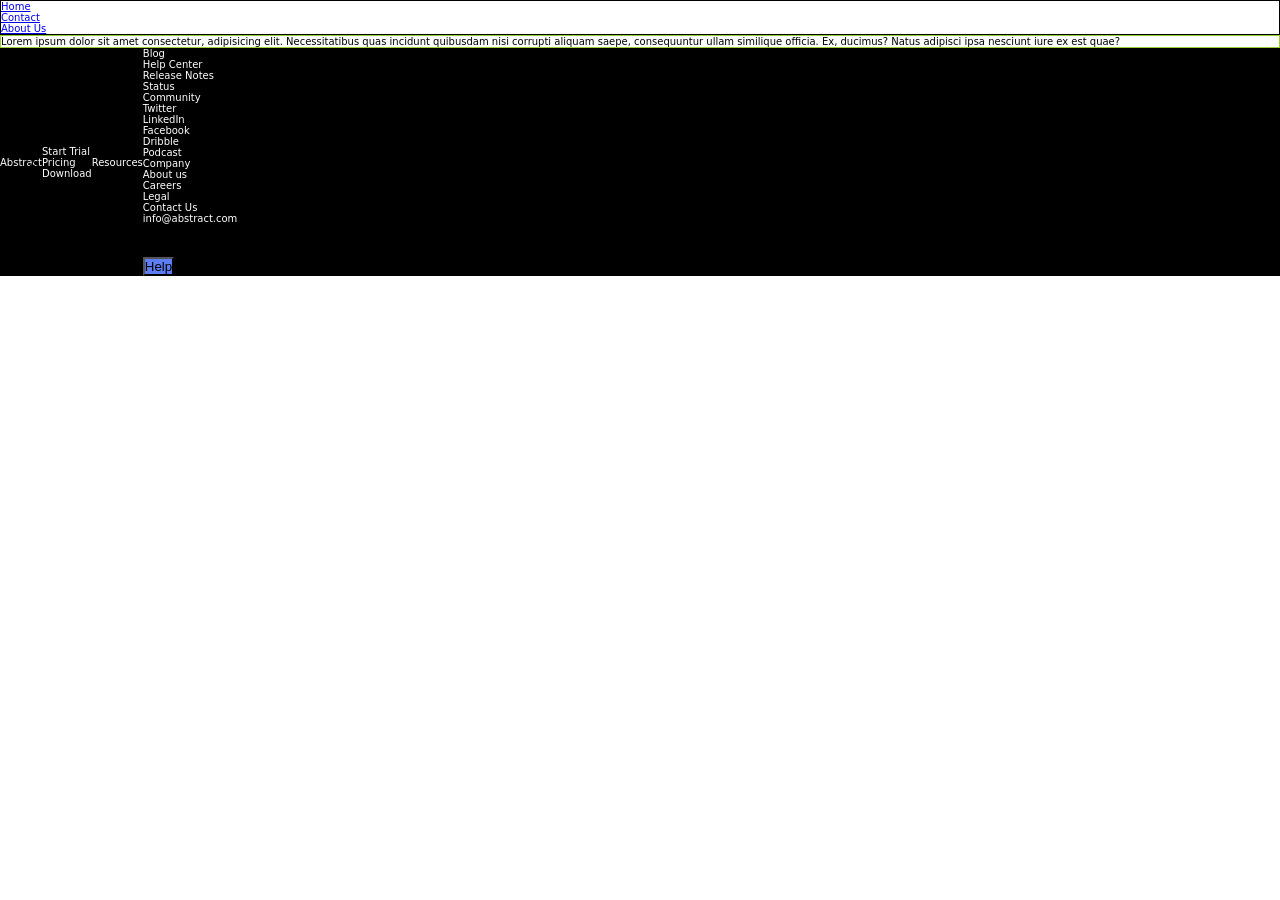
==== index_html.html @ df221b85 "added footer" ====
<!DOCTYPE html>
<html lang="en">
  <head>
    <meta charset="UTF-8" />
    <meta name="viewport" content="width=device-width, initial-scale=1.0" />
    <link rel="stylesheet" href="style.css" />
    <title>Abstract</title>
  </head>
  <body>
    <header class="header">
      <nav>
        <ul>
          <li><a href="#">Home</a></li>
          <li><a href="#">Contact</a></li>
          <li><a href="#footer">About Us</a></li>
        </ul>
      </nav>
    </header>

    <main class="main">
      <article>
        Lorem ipsum dolor sit amet consectetur, adipisicing elit. Necessitatibus
        quas incidunt quibusdam nisi corrupti aliquam saepe, consequuntur ullam
        similique officia. Ex, ducimus? Natus adipisci ipsa nesciunt iure ex est
        quae?
      </article>
    </main>
    <footer>
      <article>Abstract</article>
      <ol>
        <li><a href="./Start Trial.html">Start Trial</a></li>
        <li><a href="./Pricing.html">Pricing</a></li>
        <li><a href="./Download.html">Download</a></li>
      </ol>
    
      <article>Resources</article>
      <ol>
        <li><a href="./Blog.html">Blog</a></li>
        <li><a href="./Help Center.html">Help Center</a></li>
        <li><a href="./Release Notes.html">Release Notes</a></li>
        <li><a href="./Status.html">Status</a></li>
      
          <article>Community</article>
          <ol>
            <li><a href="./Twitter.html">Twitter</a></li>
            <li><a href="./LinkedIn.html">LinkedIn</a></li>
            <li><a href="./Facebook.html">Facebook</a></li>
            <li><a href="./Dribble.html">Dribble</a></li>
            <li><a href="./Podcast.html">Podcast</a></li>
          </ol>
          <article>Company</article>
          <ol>
            <li><a href="./About us.html">About us</a></li>
            <li><a href="./Careers.html">Careers</a></li>
            <li><a href="./Legal.html">Legal</a></li>
            <li><a href="./Contact Us.html">Contact Us</a></li>
            <li><a href="./info@abstract.com.html">info@abstract.com</a></li>
          </ol>
          <p>© Copyright 2023 <br>

            Abstract Studio Design, Inc. <br>
            
            All rights reserved</p>
            <button>Help</button>
        </footer>
  </body>
</html>
---- style.css ----
* {
  margin: 0;
  padding: 0;
  box-sizing: border-box;
}

html {
  font-size: 62.5%; /* 1rem = 10px */
}

body {
  display: grid;

  font-family: system-ui, -apple-system, BlinkMacSystemFont, "Segoe UI", Roboto,
    Oxygen, Ubuntu, Cantarell, "Open Sans", "Helvetica Neue", sans-serif;
}

.header {
  border: 1px solid black;
}
.main {
  border: 1px solid yellowgreen;
}

footer {
  display: flex;

  align-items: center;
  list-style: none;

  padding: 0;

  background-color: black;
  text-decoration: none;
  a:link {
    text-decoration: none;
    color: white;
  }
  a:visited {
    text-decoration: none;
    color: white;
  }
  a:hover {
    color: white;
    text-decoration: underline;
  }
  a:active {
    text-decoration: none;
    color: white;
  }

  article {
    color: white;
  }
  button {
    background-color: #5d7df5;
  }
}
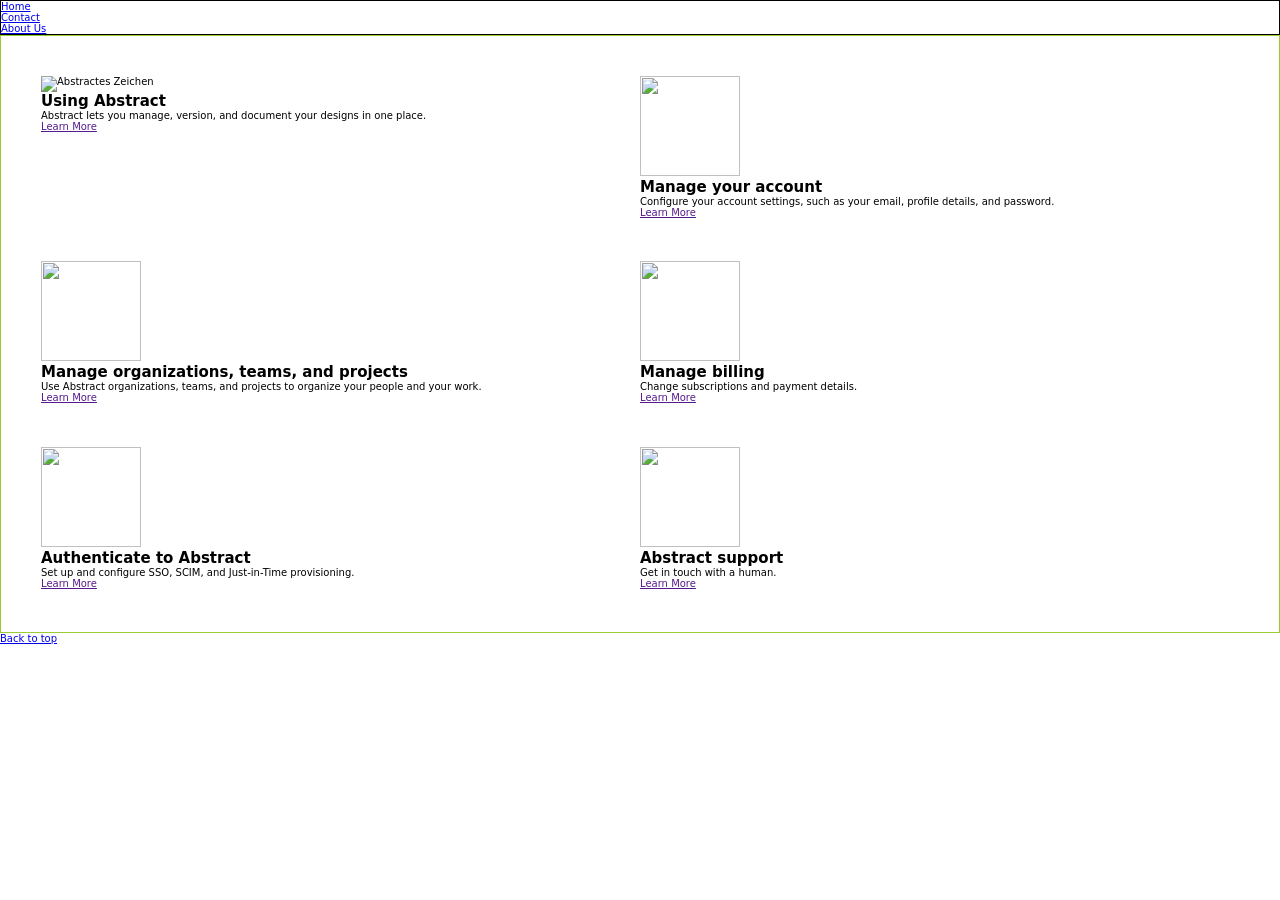
==== commit db38d423: "Neuer Mainbody" ====
--- a/index_html.html
+++ b/index_html.html
@@ -18,50 +18,43 @@
     </header>
 
     <main class="main">
-      <article>
-        Lorem ipsum dolor sit amet consectetur, adipisicing elit. Necessitatibus
-        quas incidunt quibusdam nisi corrupti aliquam saepe, consequuntur ullam
-        similique officia. Ex, ducimus? Natus adipisci ipsa nesciunt iure ex est
-        quae?
-      </article>
+      <div class="table">
+      <div class="Liste"><p>
+        <img class="category-list-svg-icon" src="//theme.zdassets.com/theme_assets/2197739/aed6500f4da41c641f3de5d96247eb6654e9c386.png" alt="Abstractes Zeichen">
+     <h2>Using Abstract</h2> <p>Abstract lets you manage, version, and document your designs in one place.</p>
+    <p>
+      <a href="">Learn More</a>
+    </p></p></div>
+    <div class="Liste"><p> 
+      <img class="category-list-svg-icon" src="//theme.zdassets.com/theme_assets/2197739/91588b3d042df901d9b941ccbb57af4f151401c7.png">
+      <h2>Manage your account</h2> <p>Configure your account settings, such as your email, profile details, and password.</p>
+     <p>
+       <a href="">Learn More</a>
+     </p></p></div>
+     <div class="Liste"><p> <img class="category-list-svg-icon" src="//theme.zdassets.com/theme_assets/2197739/50d0db451c0e1e66e1caddd142986fcf6792ca05.png">
+      <h2>Manage organizations, teams, and projects</h2> <p>Use Abstract organizations, teams, and projects to organize your people and your work.</p>
+     <p>
+       <a href="">Learn More</a>
+     </p></p></div> 
+     <div class="Liste"><p> <img class="category-list-svg-icon" src="//theme.zdassets.com/theme_assets/2197739/3e82d0126e97d7b7c60a611d4e11b3c278d33743.png">
+      <h2>Manage billing</h2> <p>Change subscriptions and payment details.</p>
+     <p>
+       <a href="">Learn More</a>
+     </p></p></div>
+     <div class="Liste"><p> <img class="category-list-svg-icon" src="//theme.zdassets.com/theme_assets/2197739/7712592465ef5c7bf18f1c7cb16e19ab44eb81e3.png">
+      <h2>Authenticate to Abstract</h2> <p>Set up and configure SSO, SCIM, and Just-in-Time provisioning.</p>
+     <p>
+       <a href="">Learn More</a>
+     </p></p></div>
+     <div class="Liste"> <p> <img class="category-list-svg-icon" src="//theme.zdassets.com/theme_assets/2197739/dcc25d18e224d12621d74e545cc8bdd1b5685ca8.png">
+      <h2>Abstract support</h2> <p>Get in touch with a human.</p>
+     <p>
+       <a href="">Learn More</a>
+     </p></p></div> </div>
+
     </main>
-    <footer>
-      <article>Abstract</article>
-      <ol>
-        <li><a href="./Start Trial.html">Start Trial</a></li>
-        <li><a href="./Pricing.html">Pricing</a></li>
-        <li><a href="./Download.html">Download</a></li>
-      </ol>
-    
-      <article>Resources</article>
-      <ol>
-        <li><a href="./Blog.html">Blog</a></li>
-        <li><a href="./Help Center.html">Help Center</a></li>
-        <li><a href="./Release Notes.html">Release Notes</a></li>
-        <li><a href="./Status.html">Status</a></li>
-      
-          <article>Community</article>
-          <ol>
-            <li><a href="./Twitter.html">Twitter</a></li>
-            <li><a href="./LinkedIn.html">LinkedIn</a></li>
-            <li><a href="./Facebook.html">Facebook</a></li>
-            <li><a href="./Dribble.html">Dribble</a></li>
-            <li><a href="./Podcast.html">Podcast</a></li>
-          </ol>
-          <article>Company</article>
-          <ol>
-            <li><a href="./About us.html">About us</a></li>
-            <li><a href="./Careers.html">Careers</a></li>
-            <li><a href="./Legal.html">Legal</a></li>
-            <li><a href="./Contact Us.html">Contact Us</a></li>
-            <li><a href="./info@abstract.com.html">info@abstract.com</a></li>
-          </ol>
-          <p>© Copyright 2023 <br>
-
-            Abstract Studio Design, Inc. <br>
-            
-            All rights reserved</p>
-            <button>Help</button>
-        </footer>
+    <footer class="footer">
+      <p><a href="#">Back to top</a></p>
+    </footer>
   </body>
-</html>
+</html>
--- a/style.css
+++ b/style.css
@@ -18,41 +18,62 @@
 .header {
   border: 1px solid black;
 }
+/* Main Daniel */
 .main {
   border: 1px solid yellowgreen;
-}
-
-footer {
   display: flex;
 
-  align-items: center;
-  list-style: none;
-
-  padding: 0;
-
-  background-color: black;
-  text-decoration: none;
+.Liste {
+  width: 50%;
+  height: auto;
+  
+  margin-bottom: 3rem;
+}
+.table {
+  padding: 2rem;
+  margin: 2rem;
+  height: 100%;
+  width: 100%;
+  display: flex;
+  flex-wrap: wrap;
+  
+}
+img {height: 100px;
+  width: 100px;
+}
+.main h2 {
+  font-size: x-large;
+  font-weight: 700;
+}
+.main p {
+  font-size: x-large;
   a:link {
     text-decoration: none;
-    color: white;
   }
+    
   a:visited {
-    text-decoration: none;
-    color: white;
+    text-decoration: underline;
+    color: black;
   }
   a:hover {
-    color: white;
+    color: blue;
     text-decoration: underline;
   }
   a:active {
-    text-decoration: none;
-    color: white;
+    text-decoration: un;
+    color: blue;
   }
 
-  article {
-    color: white;
+
+}
+@media (1px < width < 700px) {
+  .table {
+    flex-direction: column;
   }
-  button {
-    background-color: #5d7df5;
+  .Liste {
+    width: 90%;
   }
 }
+}
+  /* Daniel Main Ende /*
+
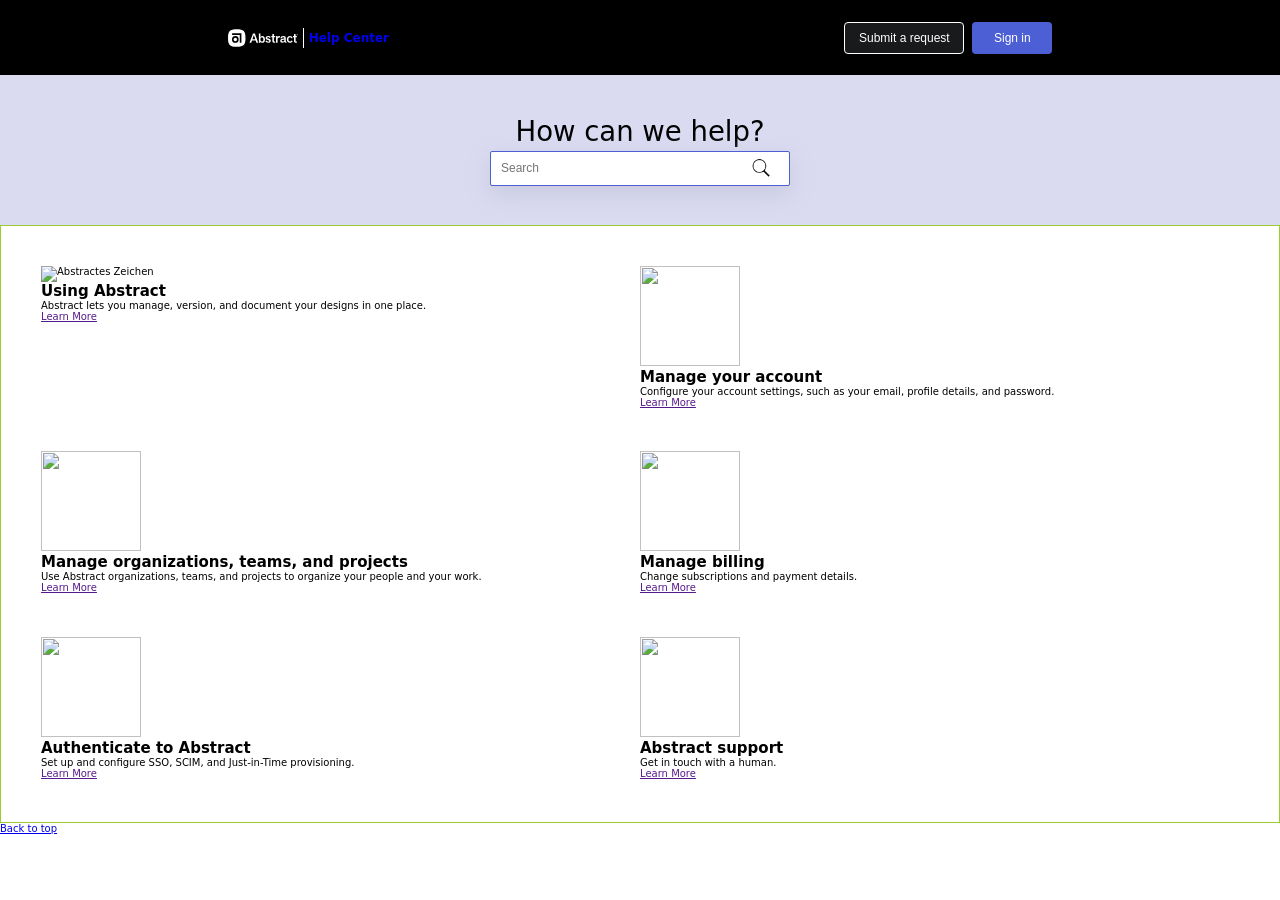
==== commit 232ad6df: "Merge branch 'main' into feature/mainbody" ====
--- a/index_html.html
+++ b/index_html.html
@@ -8,13 +8,28 @@
   </head>
   <body>
     <header class="header">
-      <nav>
-        <ul>
-          <li><a href="#">Home</a></li>
-          <li><a href="#">Contact</a></li>
-          <li><a href="#footer">About Us</a></li>
-        </ul>
-      </nav>
+      <div class="menu-container">
+        <div class="texts">
+          <div class="logo">
+            <a href="#"> <img src="./logo.svg" width="70px" height="70px" alt="" /></a>
+          </div>
+          <div class="vl"></div>
+          <div class="text1"><a href="#">Help Center</a></div>
+        </div>
+        <div class="buttons">
+          <button class="submit_btn">Submit a request</button>
+          <button class="login">Sign in</button>
+        </div>
+      </div>
+    </header>
+    <header class="searchbar">
+      <div class="sbcontainer">
+        <div class="text2">How can we help?</div>
+        <div class="search">
+          <input type="search" placeholder="Search" />
+          <!-- <button type="submit"></button>-->
+        </div>
+      </div>
     </header>
 
     <main class="main">
@@ -57,4 +72,4 @@
       <p><a href="#">Back to top</a></p>
     </footer>
   </body>
-</html>+</html>
--- a/style.css
+++ b/style.css
@@ -9,16 +9,151 @@
 }
 
 body {
+
   display: grid;
 
   font-family: system-ui, -apple-system, BlinkMacSystemFont, "Segoe UI", Roboto,
     Oxygen, Ubuntu, Cantarell, "Open Sans", "Helvetica Neue", sans-serif;
+
 }
 
 .header {
-  border: 1px solid black;
-}
-/* Main Daniel */
+  color: #ffffff; /*of the fonts*/
+  background-color: #000000;
+  display: flex;
+  justify-content: center;
+}
+
+.menu-container {
+  width: 100dvw;
+  display: flex;
+  justify-content: space-around;
+  align-items: center;
+}
+
+.texts {
+  display: flex;
+  align-items: center;
+}
+
+.logo {
+  margin-right: 5px;
+  color: white;
+  margin-top: 3px;
+}
+
+.vl {
+  margin-right: 5px;
+  border-left: 1px solid white;
+  height: 20px;
+  position: relative;
+}
+.text1 {
+  font-size: 1.2rem;
+  font-weight: 600;
+
+  a:link {
+    text-decoration: none;
+  }
+  a:visited {
+    text-decoration: none;
+    color: white;
+  }
+  a:hover {
+    color: white;
+    text-decoration: underline;
+  }
+  a:active {
+    text-decoration: none;
+    color: white;
+  }
+}
+
+.buttons {
+  display: flex;
+  justify-content: flex-end;
+}
+
+.submit_btn {
+  background-color: #191a1b;
+  color: white;
+  border: 0.5px solid white;
+  padding: 8px;
+  border-radius: 4px;
+  text-align: center;
+  text-decoration: none;
+  width: 120px;
+
+  font-size: 16px;
+
+  cursor: pointer;
+  font-size: 1.2rem;
+}
+
+.login {
+  background-color: #4c5fd5;
+  border: none;
+  color: white;
+  padding: 8px;
+  border-radius: 4px;
+  text-align: center;
+  text-decoration: none;
+  width: 80px;
+
+  font-size: 16px;
+  margin-left: 8px;
+  cursor: pointer;
+
+  transition-duration: 0.4s;
+  font-size: 1.2rem;
+
+  &:hover {
+    background-color: white;
+    color: black;
+  }
+}
+
+.searchbar {
+  background-color: #dadbf1;
+  display: flex;
+  justify-content: center;
+}
+
+
+
+
+.sbcontainer {
+  height: 150px;
+  display: flex;
+  flex-direction: column;
+  flex-wrap: wrap;
+  align-content: center;
+  justify-content: center;
+  align-items: center;
+}
+.text2 {
+  font-size: 2.75rem;
+  font-weight: 500;
+}
+
+.search input[type="search"] {
+  padding: 10px;
+  margin-top: 4px;
+  width: 30rem;
+  height: 3.5rem;
+  border: 1px solid #4c5fd5;
+  border-radius: 2px;
+  font-size: 1.2rem;
+
+  background-image: url("search.png");
+  background-size: 20px;
+  background-position: 26rem;
+  background-repeat: no-repeat;
+
+  box-shadow: #c8c9dd 0px 8px 24px;
+}
+
+
 .main {
   border: 1px solid yellowgreen;
   display: flex;
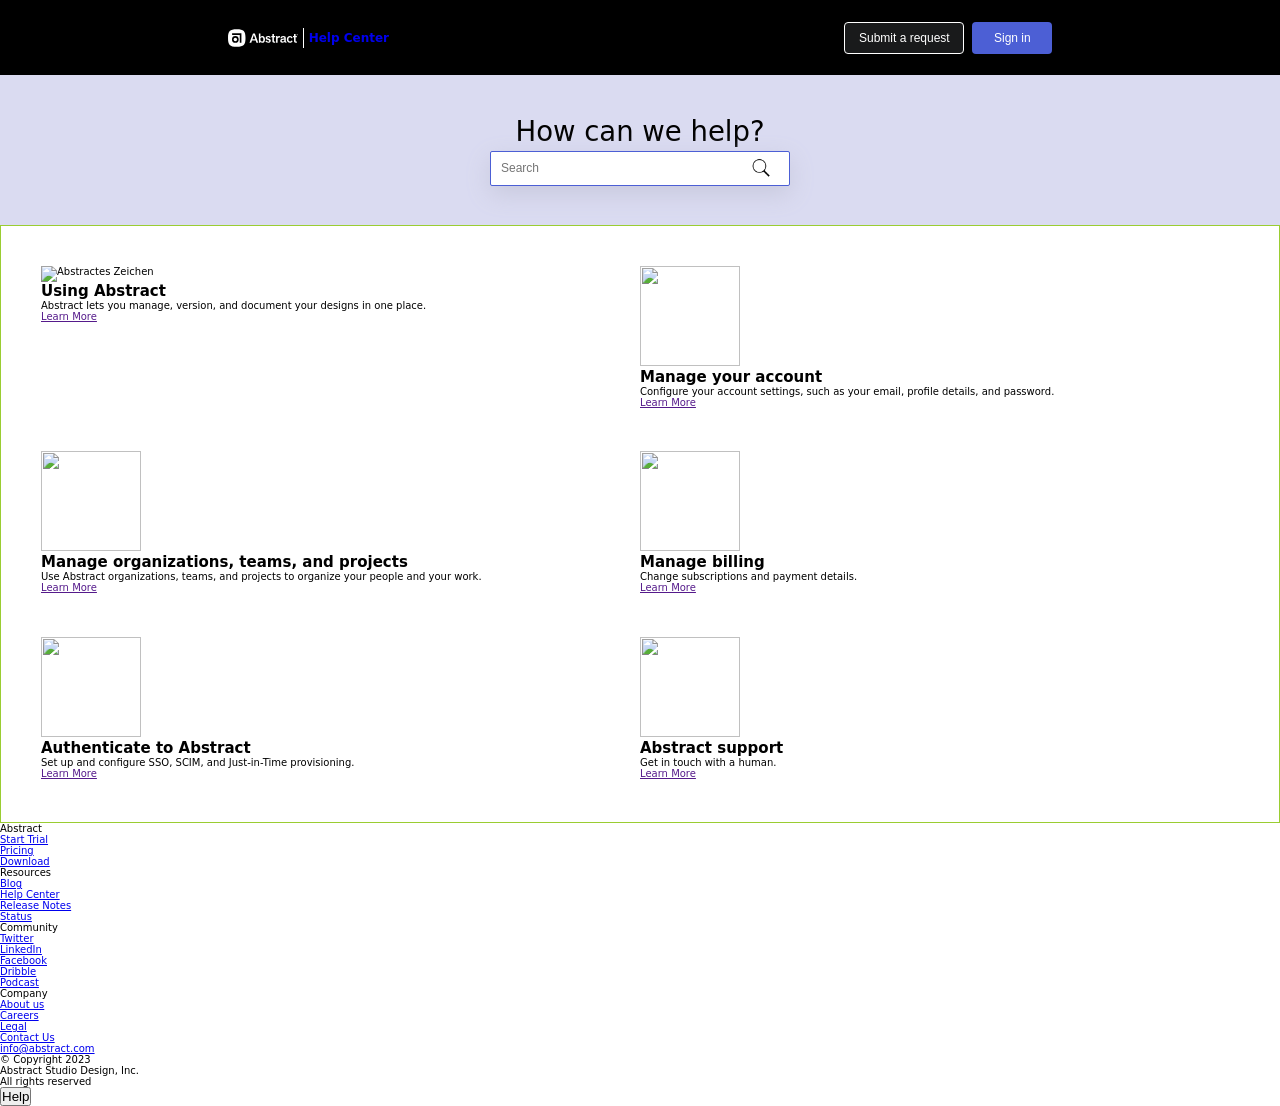
==== commit e42c6866: "Merge branch 'main' into feature/footer" ====
--- a/index_html.html
+++ b/index_html.html
@@ -33,6 +33,7 @@
     </header>
 
     <main class="main">
+
       <div class="table">
       <div class="Liste"><p>
         <img class="category-list-svg-icon" src="//theme.zdassets.com/theme_assets/2197739/aed6500f4da41c641f3de5d96247eb6654e9c386.png" alt="Abstractes Zeichen">
@@ -67,9 +68,45 @@
        <a href="">Learn More</a>
      </p></p></div> </div>
 
+
     </main>
-    <footer class="footer">
-      <p><a href="#">Back to top</a></p>
-    </footer>
+    <footer>
+      <article>Abstract</article>
+      <ol>
+        <li><a href="./Start Trial.html">Start Trial</a></li>
+        <li><a href="./Pricing.html">Pricing</a></li>
+        <li><a href="./Download.html">Download</a></li>
+      </ol>
+    
+      <article>Resources</article>
+      <ol>
+        <li><a href="./Blog.html">Blog</a></li>
+        <li><a href="./Help Center.html">Help Center</a></li>
+        <li><a href="./Release Notes.html">Release Notes</a></li>
+        <li><a href="./Status.html">Status</a></li>
+      
+          <article>Community</article>
+          <ol>
+            <li><a href="./Twitter.html">Twitter</a></li>
+            <li><a href="./LinkedIn.html">LinkedIn</a></li>
+            <li><a href="./Facebook.html">Facebook</a></li>
+            <li><a href="./Dribble.html">Dribble</a></li>
+            <li><a href="./Podcast.html">Podcast</a></li>
+          </ol>
+          <article>Company</article>
+          <ol>
+            <li><a href="./About us.html">About us</a></li>
+            <li><a href="./Careers.html">Careers</a></li>
+            <li><a href="./Legal.html">Legal</a></li>
+            <li><a href="./Contact Us.html">Contact Us</a></li>
+            <li><a href="./info@abstract.com.html">info@abstract.com</a></li>
+          </ol>
+          <p>© Copyright 2023 <br>
+
+            Abstract Studio Design, Inc. <br>
+            
+            All rights reserved</p>
+            <button>Help</button>
+        </footer>
   </body>
 </html>
--- a/style.css
+++ b/style.css
@@ -198,9 +198,6 @@
     text-decoration: un;
     color: blue;
   }
-
-
-}
 @media (1px < width < 700px) {
   .table {
     flex-direction: column;
@@ -210,5 +207,43 @@
   }
 }
 }
-  /* Daniel Main Ende /*
-
+
+
+footer {
+  display: flex;
+
+  align-items: center;
+  list-style: none;
+
+  padding: 0;
+
+  background-color: black;
+  text-decoration: none;
+  a:link {
+    text-decoration: none;
+    color: white;
+  }
+  a:visited {
+    text-decoration: none;
+    color: white;
+  }
+  a:hover {
+    color: white;
+    text-decoration: underline;
+  }
+  a:active {
+    text-decoration: none;
+    color: white;
+  }
+
+  article {
+    color: white;
+  }
+  button {
+    background-color: #5d7df5;
+  }
+
+}
+
+ 
+
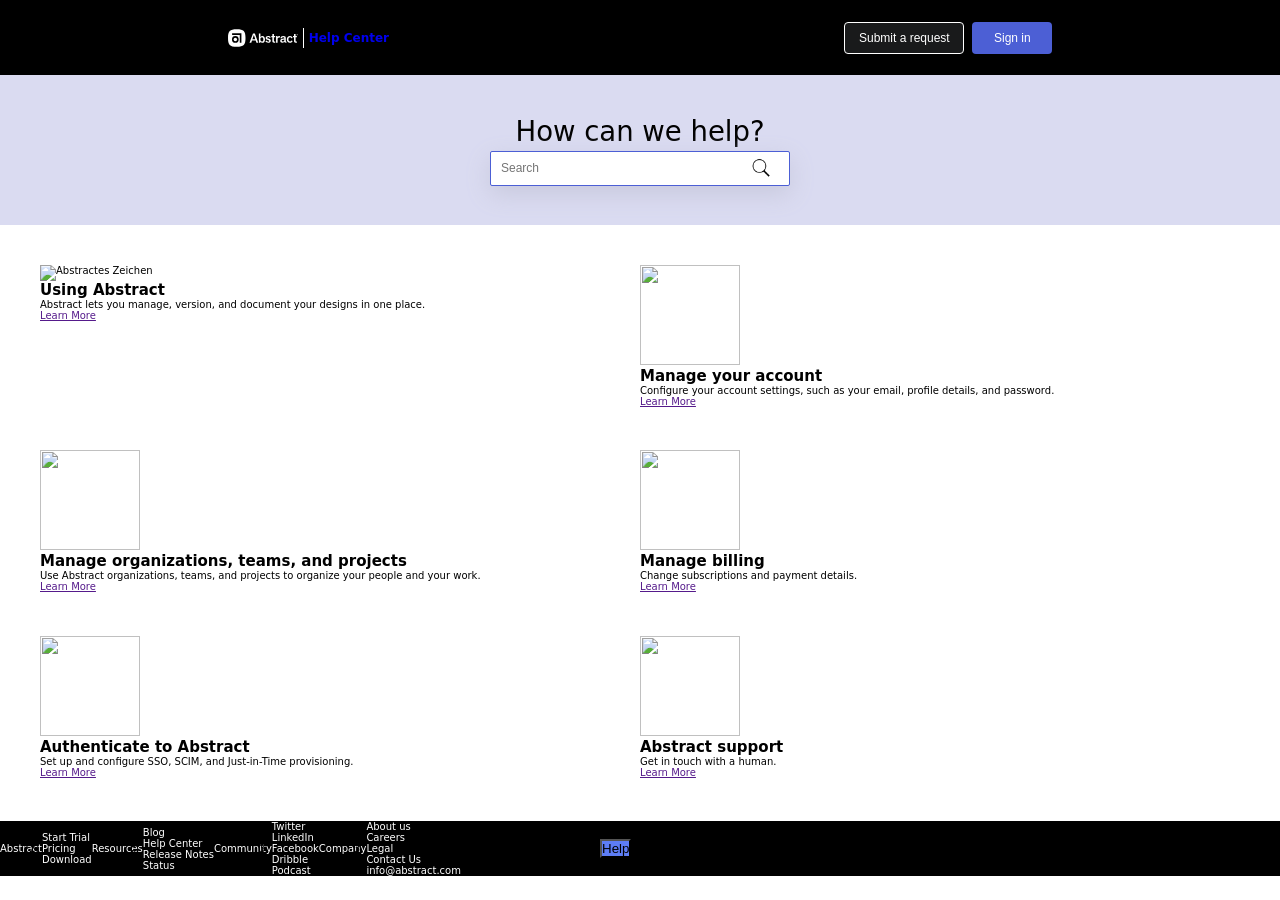
==== commit 54f81e7d: "typos" ====
--- a/index_html.html
+++ b/index_html.html
@@ -33,42 +33,89 @@
     </header>
 
     <main class="main">
+      <div class="table">
+        <div class="Liste">
+          <p>
+            <img
+              class="category-list-svg-icon"
+              src="//theme.zdassets.com/theme_assets/2197739/aed6500f4da41c641f3de5d96247eb6654e9c386.png"
+              alt="Abstractes Zeichen"
+            />
+          </p>
 
-      <div class="table">
-      <div class="Liste"><p>
-        <img class="category-list-svg-icon" src="//theme.zdassets.com/theme_assets/2197739/aed6500f4da41c641f3de5d96247eb6654e9c386.png" alt="Abstractes Zeichen">
-     <h2>Using Abstract</h2> <p>Abstract lets you manage, version, and document your designs in one place.</p>
-    <p>
-      <a href="">Learn More</a>
-    </p></p></div>
-    <div class="Liste"><p> 
-      <img class="category-list-svg-icon" src="//theme.zdassets.com/theme_assets/2197739/91588b3d042df901d9b941ccbb57af4f151401c7.png">
-      <h2>Manage your account</h2> <p>Configure your account settings, such as your email, profile details, and password.</p>
-     <p>
-       <a href="">Learn More</a>
-     </p></p></div>
-     <div class="Liste"><p> <img class="category-list-svg-icon" src="//theme.zdassets.com/theme_assets/2197739/50d0db451c0e1e66e1caddd142986fcf6792ca05.png">
-      <h2>Manage organizations, teams, and projects</h2> <p>Use Abstract organizations, teams, and projects to organize your people and your work.</p>
-     <p>
-       <a href="">Learn More</a>
-     </p></p></div> 
-     <div class="Liste"><p> <img class="category-list-svg-icon" src="//theme.zdassets.com/theme_assets/2197739/3e82d0126e97d7b7c60a611d4e11b3c278d33743.png">
-      <h2>Manage billing</h2> <p>Change subscriptions and payment details.</p>
-     <p>
-       <a href="">Learn More</a>
-     </p></p></div>
-     <div class="Liste"><p> <img class="category-list-svg-icon" src="//theme.zdassets.com/theme_assets/2197739/7712592465ef5c7bf18f1c7cb16e19ab44eb81e3.png">
-      <h2>Authenticate to Abstract</h2> <p>Set up and configure SSO, SCIM, and Just-in-Time provisioning.</p>
-     <p>
-       <a href="">Learn More</a>
-     </p></p></div>
-     <div class="Liste"> <p> <img class="category-list-svg-icon" src="//theme.zdassets.com/theme_assets/2197739/dcc25d18e224d12621d74e545cc8bdd1b5685ca8.png">
-      <h2>Abstract support</h2> <p>Get in touch with a human.</p>
-     <p>
-       <a href="">Learn More</a>
-     </p></p></div> </div>
+          <h2>Using Abstract</h2>
+          <p>Abstract lets you manage, version, and document your designs in one place.</p>
+          <p>
+            <a href="">Learn More</a>
+          </p>
+        </div>
+        <div class="Liste">
+          <p>
+            <img
+              class="category-list-svg-icon"
+              src="//theme.zdassets.com/theme_assets/2197739/91588b3d042df901d9b941ccbb57af4f151401c7.png"
+            />
+          </p>
 
-
+          <h2>Manage your account</h2>
+          <p>Configure your account settings, such as your email, profile details, and password.</p>
+          <p>
+            <a href="">Learn More</a>
+          </p>
+        </div>
+        <div class="Liste">
+          <p>
+            <img
+              class="category-list-svg-icon"
+              src="//theme.zdassets.com/theme_assets/2197739/50d0db451c0e1e66e1caddd142986fcf6792ca05.png"
+            />
+          </p>
+          <h2>Manage organizations, teams, and projects</h2>
+          <p>Use Abstract organizations, teams, and projects to organize your people and your work.</p>
+          <p>
+            <a href="">Learn More</a>
+          </p>
+        </div>
+        <div class="Liste">
+          <p>
+            <img
+              class="category-list-svg-icon"
+              src="//theme.zdassets.com/theme_assets/2197739/3e82d0126e97d7b7c60a611d4e11b3c278d33743.png"
+            />
+          </p>
+          <h2>Manage billing</h2>
+          <p>Change subscriptions and payment details.</p>
+          <p>
+            <a href="">Learn More</a>
+          </p>
+        </div>
+        <div class="Liste">
+          <p>
+            <img
+              class="category-list-svg-icon"
+              src="//theme.zdassets.com/theme_assets/2197739/7712592465ef5c7bf18f1c7cb16e19ab44eb81e3.png"
+            />
+          </p>
+          <h2>Authenticate to Abstract</h2>
+          <p>Set up and configure SSO, SCIM, and Just-in-Time provisioning.</p>
+          <p>
+            <a href="">Learn More</a>
+          </p>
+        </div>
+        <div class="Liste">
+          <p>
+            <img
+              class="category-list-svg-icon"
+              src="//theme.zdassets.com/theme_assets/2197739/dcc25d18e224d12621d74e545cc8bdd1b5685ca8.png"
+            />
+          </p>
+          <h2>Abstract support</h2>
+          <p>Get in touch with a human.</p>
+          <p>
+            <a href="">Learn More</a>
+          </p>
+        </div>
+      </div>
     </main>
     <footer>
       <article>Abstract</article>
@@ -77,36 +124,38 @@
         <li><a href="./Pricing.html">Pricing</a></li>
         <li><a href="./Download.html">Download</a></li>
       </ol>
-    
+
       <article>Resources</article>
       <ol>
         <li><a href="./Blog.html">Blog</a></li>
         <li><a href="./Help Center.html">Help Center</a></li>
         <li><a href="./Release Notes.html">Release Notes</a></li>
         <li><a href="./Status.html">Status</a></li>
-      
-          <article>Community</article>
-          <ol>
-            <li><a href="./Twitter.html">Twitter</a></li>
-            <li><a href="./LinkedIn.html">LinkedIn</a></li>
-            <li><a href="./Facebook.html">Facebook</a></li>
-            <li><a href="./Dribble.html">Dribble</a></li>
-            <li><a href="./Podcast.html">Podcast</a></li>
-          </ol>
-          <article>Company</article>
-          <ol>
-            <li><a href="./About us.html">About us</a></li>
-            <li><a href="./Careers.html">Careers</a></li>
-            <li><a href="./Legal.html">Legal</a></li>
-            <li><a href="./Contact Us.html">Contact Us</a></li>
-            <li><a href="./info@abstract.com.html">info@abstract.com</a></li>
-          </ol>
-          <p>© Copyright 2023 <br>
+      </ol>
+      <article>Community</article>
+      <ol>
+        <li><a href="./Twitter.html">Twitter</a></li>
+        <li><a href="./LinkedIn.html">LinkedIn</a></li>
+        <li><a href="./Facebook.html">Facebook</a></li>
+        <li><a href="./Dribble.html">Dribble</a></li>
+        <li><a href="./Podcast.html">Podcast</a></li>
+      </ol>
+      <article>Company</article>
+      <ol>
+        <li><a href="./About us.html">About us</a></li>
+        <li><a href="./Careers.html">Careers</a></li>
+        <li><a href="./Legal.html">Legal</a></li>
+        <li><a href="./Contact Us.html">Contact Us</a></li>
+        <li><a href="./info@abstract.com.html">info@abstract.com</a></li>
+      </ol>
+      <p>
+        © Copyright 2023 <br />
 
-            Abstract Studio Design, Inc. <br>
-            
-            All rights reserved</p>
-            <button>Help</button>
-        </footer>
+        Abstract Studio Design, Inc. <br />
+
+        All rights reserved
+      </p>
+      <button>Help</button>
+    </footer>
   </body>
 </html>
--- a/style.css
+++ b/style.css
@@ -9,12 +9,10 @@
 }
 
 body {
-
   display: grid;
 
-  font-family: system-ui, -apple-system, BlinkMacSystemFont, "Segoe UI", Roboto,
-    Oxygen, Ubuntu, Cantarell, "Open Sans", "Helvetica Neue", sans-serif;
-
+  font-family: system-ui, -apple-system, BlinkMacSystemFont, "Segoe UI", Roboto, Oxygen, Ubuntu, Cantarell, "Open Sans",
+    "Helvetica Neue", sans-serif;
 }
 
 .header {
@@ -119,9 +117,6 @@
   justify-content: center;
 }
 
-
-
-
 .sbcontainer {
   height: 150px;
   display: flex;
@@ -153,61 +148,59 @@
   box-shadow: #c8c9dd 0px 8px 24px;
 }
 
-
 .main {
-  border: 1px solid yellowgreen;
-  display: flex;
-
-.Liste {
-  width: 50%;
-  height: auto;
-  
-  margin-bottom: 3rem;
-}
-.table {
-  padding: 2rem;
-  margin: 2rem;
-  height: 100%;
-  width: 100%;
-  display: flex;
-  flex-wrap: wrap;
-  
-}
-img {height: 100px;
-  width: 100px;
-}
-.main h2 {
-  font-size: x-large;
-  font-weight: 700;
-}
-.main p {
-  font-size: x-large;
-  a:link {
-    text-decoration: none;
-  }
-    
-  a:visited {
-    text-decoration: underline;
-    color: black;
-  }
-  a:hover {
-    color: blue;
-    text-decoration: underline;
-  }
-  a:active {
-    text-decoration: un;
-    color: blue;
-  }
-@media (1px < width < 700px) {
+  display: flex;
+
+  .Liste {
+    width: 50%;
+    height: auto;
+
+    margin-bottom: 3rem;
+  }
   .table {
-    flex-direction: column;
-  }
-  .Liste {
-    width: 90%;
-  }
-}
-}
-
+    padding: 2rem;
+    margin: 2rem;
+    height: 100%;
+    width: 100%;
+    display: flex;
+    flex-wrap: wrap;
+  }
+  img {
+    height: 100px;
+    width: 100px;
+  }
+  .main h2 {
+    font-size: x-large;
+    font-weight: 700;
+  }
+  .main p {
+    font-size: x-large;
+    a:link {
+      text-decoration: none;
+    }
+
+    a:visited {
+      text-decoration: underline;
+      color: black;
+    }
+    a:hover {
+      color: blue;
+      text-decoration: underline;
+    }
+    a:active {
+      text-decoration: un;
+      color: blue;
+    }
+    @media (1px < width < 700px) {
+      .table {
+        flex-direction: column;
+      }
+      .Liste {
+        width: 90%;
+      }
+    }
+  }
+}
 
 footer {
   display: flex;
@@ -242,8 +235,4 @@
   button {
     background-color: #5d7df5;
   }
-
-}
-
- 
-
+}
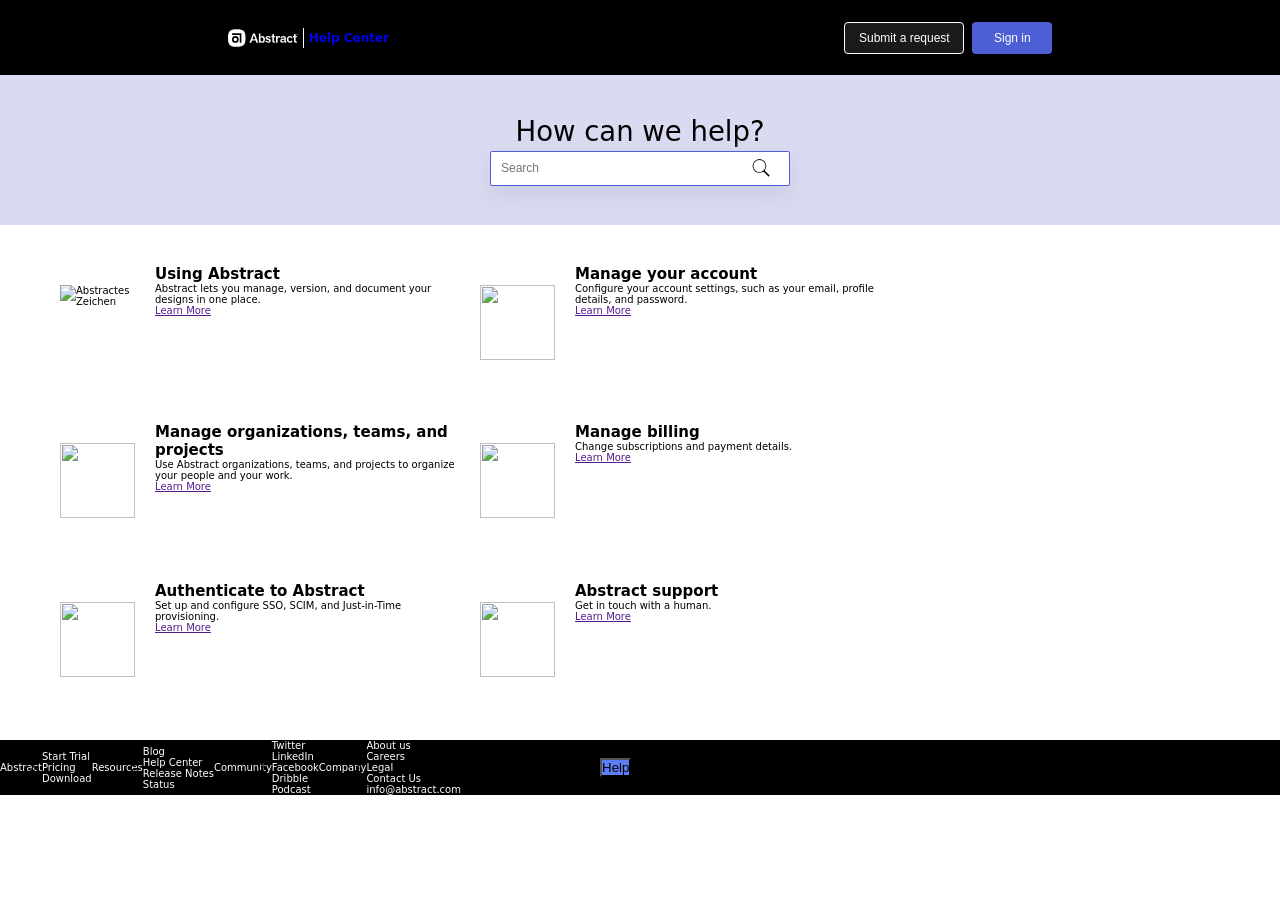
==== commit e8bf6fdd: "Neue Flex" ====
--- a/index_html.html
+++ b/index_html.html
@@ -11,7 +11,9 @@
       <div class="menu-container">
         <div class="texts">
           <div class="logo">
-            <a href="#"> <img src="./logo.svg" width="70px" height="70px" alt="" /></a>
+            <a href="#">
+              <img src="./logo.svg" width="70px" height="70px" alt=""
+            /></a>
           </div>
           <div class="vl"></div>
           <div class="text1"><a href="#">Help Center</a></div>
@@ -39,12 +41,14 @@
             <img
               class="category-list-svg-icon"
               src="//theme.zdassets.com/theme_assets/2197739/aed6500f4da41c641f3de5d96247eb6654e9c386.png"
-              alt="Abstractes Zeichen"
-            />
+              alt="Abstractes Zeichen" />
           </p>
 
           <h2>Using Abstract</h2>
-          <p>Abstract lets you manage, version, and document your designs in one place.</p>
+          <p>
+            Abstract lets you manage, version, and document your designs in one
+            place.
+          </p>
           <p>
             <a href="">Learn More</a>
           </p>
@@ -53,12 +57,14 @@
           <p>
             <img
               class="category-list-svg-icon"
-              src="//theme.zdassets.com/theme_assets/2197739/91588b3d042df901d9b941ccbb57af4f151401c7.png"
-            />
+              src="//theme.zdassets.com/theme_assets/2197739/91588b3d042df901d9b941ccbb57af4f151401c7.png" />
           </p>
 
           <h2>Manage your account</h2>
-          <p>Configure your account settings, such as your email, profile details, and password.</p>
+          <p>
+            Configure your account settings, such as your email, profile
+            details, and password.
+          </p>
           <p>
             <a href="">Learn More</a>
           </p>
@@ -67,11 +73,13 @@
           <p>
             <img
               class="category-list-svg-icon"
-              src="//theme.zdassets.com/theme_assets/2197739/50d0db451c0e1e66e1caddd142986fcf6792ca05.png"
-            />
+              src="//theme.zdassets.com/theme_assets/2197739/50d0db451c0e1e66e1caddd142986fcf6792ca05.png" />
           </p>
           <h2>Manage organizations, teams, and projects</h2>
-          <p>Use Abstract organizations, teams, and projects to organize your people and your work.</p>
+          <p>
+            Use Abstract organizations, teams, and projects to organize your
+            people and your work.
+          </p>
           <p>
             <a href="">Learn More</a>
           </p>
@@ -80,8 +88,7 @@
           <p>
             <img
               class="category-list-svg-icon"
-              src="//theme.zdassets.com/theme_assets/2197739/3e82d0126e97d7b7c60a611d4e11b3c278d33743.png"
-            />
+              src="//theme.zdassets.com/theme_assets/2197739/3e82d0126e97d7b7c60a611d4e11b3c278d33743.png" />
           </p>
           <h2>Manage billing</h2>
           <p>Change subscriptions and payment details.</p>
@@ -93,8 +100,7 @@
           <p>
             <img
               class="category-list-svg-icon"
-              src="//theme.zdassets.com/theme_assets/2197739/7712592465ef5c7bf18f1c7cb16e19ab44eb81e3.png"
-            />
+              src="//theme.zdassets.com/theme_assets/2197739/7712592465ef5c7bf18f1c7cb16e19ab44eb81e3.png" />
           </p>
           <h2>Authenticate to Abstract</h2>
           <p>Set up and configure SSO, SCIM, and Just-in-Time provisioning.</p>
@@ -106,8 +112,7 @@
           <p>
             <img
               class="category-list-svg-icon"
-              src="//theme.zdassets.com/theme_assets/2197739/dcc25d18e224d12621d74e545cc8bdd1b5685ca8.png"
-            />
+              src="//theme.zdassets.com/theme_assets/2197739/dcc25d18e224d12621d74e545cc8bdd1b5685ca8.png" />
           </p>
           <h2>Abstract support</h2>
           <p>Get in touch with a human.</p>
--- a/style.css
+++ b/style.css
@@ -11,8 +11,8 @@
 body {
   display: grid;
 
-  font-family: system-ui, -apple-system, BlinkMacSystemFont, "Segoe UI", Roboto, Oxygen, Ubuntu, Cantarell, "Open Sans",
-    "Helvetica Neue", sans-serif;
+  font-family: system-ui, -apple-system, BlinkMacSystemFont, "Segoe UI", Roboto,
+    Oxygen, Ubuntu, Cantarell, "Open Sans", "Helvetica Neue", sans-serif;
 }
 
 .header {
@@ -152,7 +152,7 @@
   display: flex;
 
   .Liste {
-    width: 50%;
+    width: 35%;
     height: auto;
 
     margin-bottom: 3rem;
@@ -166,15 +166,19 @@
     flex-wrap: wrap;
   }
   img {
-    height: 100px;
-    width: 100px;
+    display: flex;
+    height: 75px;
+    width: 75px;
+    float: left;
+    margin: 20px;
   }
   .main h2 {
-    font-size: x-large;
+    font-size: xx-large;
     font-weight: 700;
   }
   .main p {
-    font-size: x-large;
+    font-size: xx-large;
+    float: right;
     a:link {
       text-decoration: none;
     }
@@ -191,14 +195,6 @@
       text-decoration: un;
       color: blue;
     }
-    @media (1px < width < 700px) {
-      .table {
-        flex-direction: column;
-      }
-      .Liste {
-        width: 90%;
-      }
-    }
   }
 }
 
@@ -236,3 +232,20 @@
     background-color: #5d7df5;
   }
 }
+@media (1px < width < 700px) {
+  .table {
+    flex-direction: column;
+    width: 100%;
+  }
+  .Liste {
+    display: flex;
+
+    float: right;
+    width: 100%;
+  }
+  .main img {
+    height: 70px;
+    width: 70px;
+    float: left;
+  }
+}
